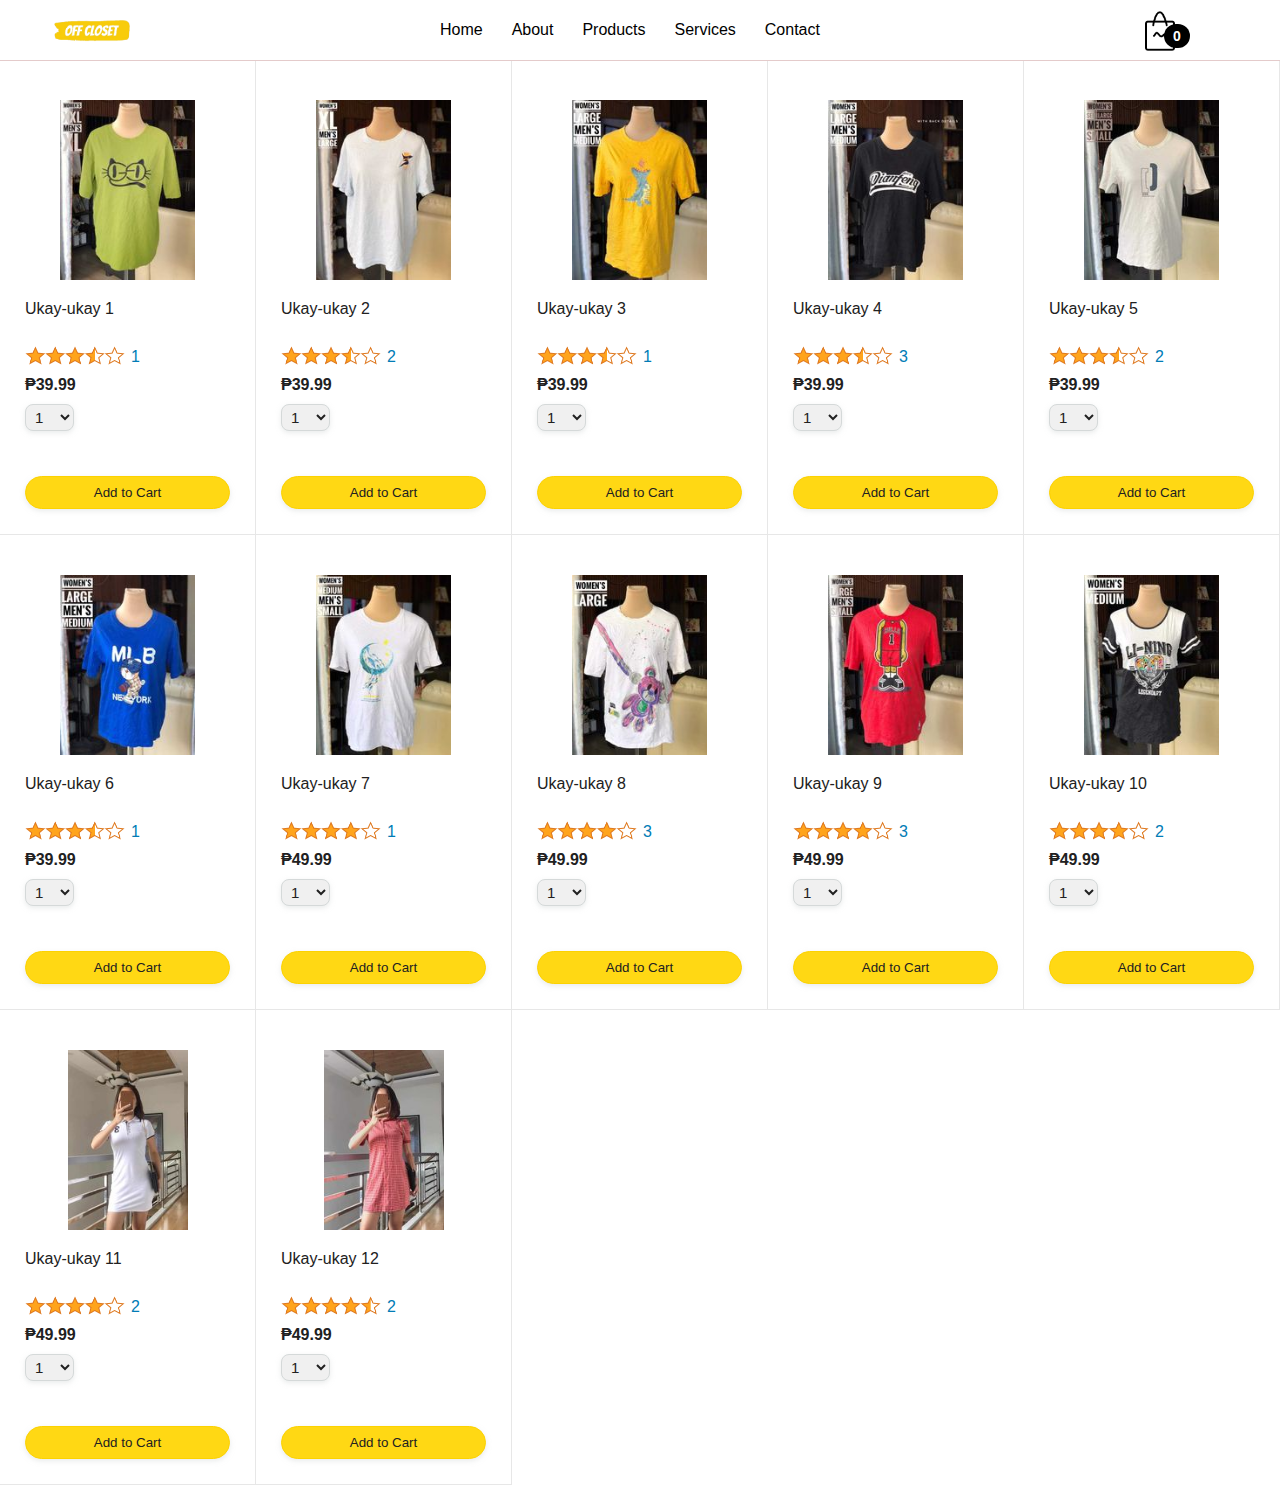
==== store.html @ b6148cd4 "PETA" ====
<!DOCTYPE html>
<html lang="en">
<head>

    <meta charset="UTF-8">
    <meta name="viewport" content="width=device-width, initial-scale=1.0">
    <title> Store Products </title>

    <link rel="stylesheet" href="styles/shared/general.css">
    <link rel="stylesheet" href="styles/shared/amazon-header.css">
    <link rel="stylesheet" href="styles/pages/amazon.css">

</head>
<body>
    
    <div class="amazon-header">
        <div class="amazon-header-left-section">
          <a href="index.html" class="header-link">
            <img class="amazon-logo"
              src="ukay/logo6.png">
            <img class="amazon-mobile-logo"
              src="ukay/logo6.png">
          </a>
        </div>
  
        <div class="amazon-header-middle-section">
          <p class="middle-section-text"> <a href="index.html"> Home </a> </p>
          <p class="middle-section-text"> <a href="about.html"> About </a> </p>
          <p class="middle-section-text"> Products </p> 
          <p class="middle-section-text"> <a href="services.html"> Services </a> </p>
          <p class="middle-section-text"> <a href="contact.html"> Contact </a> </p>
        </div>
  
        <div class="amazon-header-right-section">
  
          <a class="shopping-bag header-link" href="checkout.html">
            <img class="bag-icon" src="picFolder/iconBag.png">
            <div class="cart-quantity js-cart-quantity">0</div>
          </a>
  
        </div>
  
    </div>

    <div class="main">
        <div class="products-grid js-products-grid">
        </div>
    </div>

    <script type="module" src="scripts/amazon.js"></script>

</body>
</html>
---- styles/shared/general.css ----
body {
  font-family: Roboto, Arial;
  color: rgb(33, 33, 33);
  /* The <body> element has a default margin of 8px
     on all sides. This removes the default margins. */
  margin: 0;
}

/* <p> elements have a default margin on the top
   and bottom. This removes the default margins. */
p {
  margin: 0;
}

button {
  cursor: pointer;
}

select {
  cursor: pointer;
}

input, select, button {
  font-family: Roboto, Arial;
}

.button-primary {
  color: rgb(33, 33, 33);
  background-color: rgb(255, 216, 20);
  border: 1px solid rgb(252, 210, 0);
  border-radius: 8px;
  cursor: pointer;
  box-shadow: 0 2px 5px rgba(213, 217, 217, 0.5);
}

.button-primary:hover {
  background-color: rgb(247, 202, 0);
  border: 1px solid rgb(242, 194, 0);
}

.button-primary:active {
  background: rgb(255, 216, 20);
  border-color: rgb(252, 210, 0);
  box-shadow: none;
}

.button-secondary {
  color: rgb(33, 33, 33);
  background: white;
  border: 1px solid rgb(213, 217, 217);
  border-radius: 8px;
  cursor: pointer;
  box-shadow: 0 2px 5px rgba(213, 217, 217, 0.5);
}

.button-secondary:hover {
  background-color: rgb(247, 250, 250);
}

.button-secondary:active {
  background-color: rgb(237, 253, 255);
  box-shadow: none;
}

/* These styles will limit text to 2 lines. Anything
   beyond 2 lines will be replaced with "..."
   You can find this code by using an A.I. tool or by
   searching in Google.
   https://css-tricks.com/almanac/properties/l/line-clamp/ */
.limit-text-to-2-lines {
  display: -webkit-box;
  -webkit-line-clamp: 2;
  -webkit-box-orient: vertical;
  overflow: hidden;
}

.link-primary {
  color: rgb(1, 124, 182);
  cursor: pointer;
}

.link-primary:hover {
  color: rgb(196, 80, 0);
}

/* Styles for dropdown selectors. */
select {
  color: rgb(33, 33, 33);
  background-color: rgb(240, 240, 240);
  border: 1px solid rgb(213, 217, 217);
  border-radius: 8px;
  padding: 3px 5px;
  font-size: 15px;
  cursor: pointer;
  box-shadow: 0 2px 5px rgba(213, 217, 217, 0.5);
}

select:focus,
input:focus {
  outline: 2px solid rgb(255, 153, 0);
}
---- styles/shared/amazon-header.css ----
.amazon-header {
  background-color: white;
  color: black;
  padding-left: 15px;
  padding-right: 15px;

  display: flex;
  align-items: center;
  justify-content: space-between;

  border-bottom: 1px solid rgb(228, 203, 203);

  position: fixed;
  top: 0;
  left: 0;
  right: 0;
  height: 60px;
}

.amazon-header-left-section {
  width: 180px;
}

@media (max-width: 800px) {
  .amazon-header-left-section {
    width: unset;
  }
}

.header-link {
  display: inline-block;
  padding: 6px;
  border-radius: 2px;
  cursor: pointer;
  text-decoration: none;
  border: 1px solid rgba(0, 0, 0, 0);
}

.header-link:hover {
  border: 1px solid white;
}

.amazon-logo {
  width: 100px;
  margin-top: 5px;
  margin-left: 20px;
}

.amazon-mobile-logo {
  display: none;
}

@media (max-width: 575px) {
  .amazon-logo {
    display: none;
  }

  .amazon-mobile-logo {
    display: block;
    height: 35px;
    margin-top: 5px;
  }
}

.amazon-header-middle-section {
  flex: 1;
  max-width: 400px;
  display: flex;
  justify-content: space-between;
  align-items: center;
  text-decoration: black;
}


.middle-section-text {
  font-family: 'Metropolis-Regular', "Segoe UI", 
  Helvetica Neue, Helvetica, sans-serif;
  font-size: 16px;
  padding-right: 20px;
}

a {
  text-decoration: none;
  color: inherit;
}

a:hover {
  text-decoration: underline;
}

.amazon-header-right-section {
  width: 180px;
  flex-shrink: 0;
  display: flex;
  justify-content: space-evenly;
  align-items: center;
}

.contacts-img-container {
  width: 35px;
  margin-top: 10px;
  margin-right: 15px;
  cursor: pointer;
}

.contacts-icon {
  width: 100%;
}

.orders-link {
  color: white;
}

.returns-text {
  display: block;
  font-size: 13px;
}

.orders-text {
  display: block;
  font-size: 15px;
  font-weight: 700;
}

.shopping-bag {
  color: black;
  display: flex;
  align-items: center;
  position: relative;
  margin: 2px 40px 0 10px;
}

.bag-icon {
  width: 40px;
  cursor: pointer;
}

.cart-text {
  margin-top: 13px;
  font-size: 14px;
  font-weight: 700;
}

.cart-quantity {
  color: white;
  background-color: black;
  border-radius: 200px;
  font-size: 14px;
  font-weight: 600;
  padding: 4px 1px 4px 1px;

  position: absolute;
  top: 19px;
  left: 30px;
  
  width: 24px;
  text-align: center;
}
---- styles/pages/amazon.css ----
.main {
  margin-top: 60px;
}

.products-grid {
  display: grid;
  grid-template-columns: repeat(8, 1fr);
}

@media (max-width: 2000px) {
  .products-grid {
    grid-template-columns: repeat(7, 1fr);
  }
}


@media (max-width: 1600px) {
  .products-grid {
    grid-template-columns: repeat(6, 1fr);
  }
}

@media (max-width: 1300px) {
  .products-grid {
    grid-template-columns: repeat(5, 1fr);
  }
}

@media (max-width: 1000px) {
  .products-grid {
    grid-template-columns: repeat(4, 1fr);
  }
}

@media (max-width: 800px) {
  .products-grid {
    grid-template-columns: repeat(3, 1fr);
  }
}

@media (max-width: 575px) {
  .products-grid {
    grid-template-columns: repeat(2, 1fr);
  }
}

@media (max-width: 450px) {
  .products-grid {
    grid-template-columns: 1fr;
  }
}

.product-container {
  padding-top: 40px;
  padding-bottom: 25px;
  padding-left: 25px;
  padding-right: 25px;

  border-right: 1px solid rgb(231, 231, 231);
  border-bottom: 1px solid rgb(231, 231, 231);

  display: flex;
  flex-direction: column;
}

.product-image-container {
  display: flex;
  justify-content: center;
  align-items: center;

  height: 180px;
  margin-bottom: 20px;
}

.product-image {
  max-width: 100%;
  max-height: 100%;
}

.product-name {
  height: 40px;
  margin-bottom: 5px;
}

.product-rating-container {
  display: flex;
  align-items: center;
  margin-bottom: 10px;
}

.product-rating-stars {
  width: 100px;
  margin-right: 6px;
}

.product-rating-count {
  color: rgb(1, 124, 182);
  cursor: pointer;
  margin-top: 3px;
}

.product-price {
  font-weight: 700;
  margin-bottom: 10px;
}

.product-quantity-container {
  margin-bottom: 17px;
}

.product-spacer {
  flex: 1;
}

.added-to-cart {
  color: rgb(6, 125, 98);
  font-size: 16px;
  display: flex;
  align-items: center;
  margin-bottom: 8px;
  opacity: 0;
}

.added-to-cart img {
  height: 20px;
  margin-right: 5px;
}

.add-to-cart-button {
  width: 100%;
  padding: 8px;
  border-radius: 50px;
}
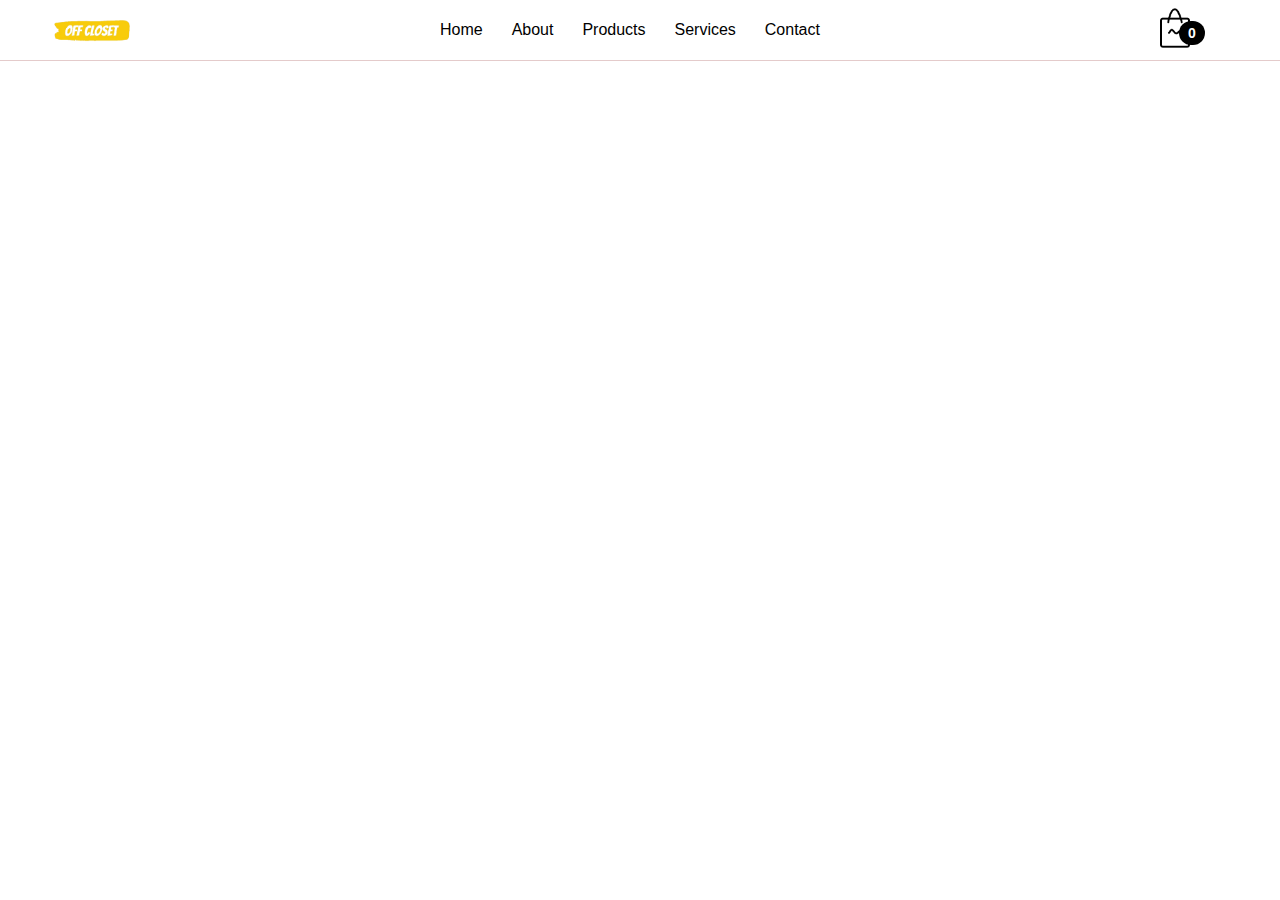
==== commit a3d9d292: "Add to cart" ====
--- a/store.html
+++ b/store.html
@@ -6,24 +6,25 @@
     <meta name="viewport" content="width=device-width, initial-scale=1.0">
     <title> Store Products </title>
 
+ 
     <link rel="stylesheet" href="styles/shared/general.css">
-    <link rel="stylesheet" href="styles/shared/amazon-header.css">
-    <link rel="stylesheet" href="styles/pages/amazon.css">
+    <link rel="stylesheet" href="styles/shared/headerss.css">
+    <link rel="stylesheet" href="styles/pages/headd.css">
 
 </head>
 <body>
     
-    <div class="amazon-header">
-        <div class="amazon-header-left-section">
+    <div class="main-header">
+        <div class="top-header-left-section">
           <a href="index.html" class="header-link">
-            <img class="amazon-logo"
+            <img class="uks-logo"
               src="ukay/logo6.png">
-            <img class="amazon-mobile-logo"
+            <img class="uks-mobile-logo"
               src="ukay/logo6.png">
           </a>
         </div>
   
-        <div class="amazon-header-middle-section">
+        <div class="mid-header-middle-section">
           <p class="middle-section-text"> <a href="index.html"> Home </a> </p>
           <p class="middle-section-text"> <a href="about.html"> About </a> </p>
           <p class="middle-section-text"> Products </p> 
@@ -31,7 +32,7 @@
           <p class="middle-section-text"> <a href="contact.html"> Contact </a> </p>
         </div>
   
-        <div class="amazon-header-right-section">
+        <div class="rayt-header-right-section">
   
           <a class="shopping-bag header-link" href="checkout.html">
             <img class="bag-icon" src="picFolder/iconBag.png">
@@ -47,7 +48,7 @@
         </div>
     </div>
 
-    <script type="module" src="scripts/amazon.js"></script>
+    <script type="module" src="scripts/store.js"> </script>
 
 </body>
 </html>--- a/styles/shared/headerss.css
+++ b/styles/shared/headerss.css
@@ -0,0 +1,155 @@
+.main-header {
+  background-color: white;
+  color: black;
+  padding-left: 15px;
+  padding-right: 15px;
+
+  display: flex;
+  align-items: center;
+  justify-content: space-between;
+
+  border-bottom: 1px solid rgb(228, 203, 203);
+
+  position: fixed;
+  top: 0;
+  left: 0;
+  right: 0;
+  height: 60px;
+}
+
+.top-header-left-section {
+  width: 180px;
+}
+
+@media (max-width: 800px) {
+  .amazon-header-left-section {
+    width: unset;
+  }
+}
+
+.header-link {
+  display: inline-block;
+  padding: 6px;
+  border-radius: 2px;
+  cursor: pointer;
+  text-decoration: none;
+  border: 1px solid rgba(0, 0, 0, 0);
+}
+
+.header-link:hover {
+  border: 1px solid white;
+}
+
+.uks-logo {
+  width: 100px;
+  margin-top: 5px;
+  margin-left: 20px;
+}
+
+.uks-mobile-logo {
+  display: none;
+}
+
+@media (max-width: 575px) {
+  .amazon-logo {
+    display: none;
+  }
+
+  .amazon-mobile-logo {
+    display: block;
+    height: 35px;
+    margin-top: 5px;
+  }
+}
+
+.mid-header-middle-section {
+  flex: 1;
+  max-width: 400px;
+  display: flex;
+  justify-content: space-between;
+  align-items: center;
+  text-decoration: black;
+}
+
+
+.middle-section-text {
+  font-family: 'Metropolis-Regular', "Segoe UI", 
+  Helvetica Neue, Helvetica, sans-serif;
+  font-size: 16px;
+  padding-right: 20px;
+}
+
+a {
+  text-decoration: none;
+  color: inherit;
+}
+
+a:hover {
+  text-decoration: underline;
+}
+
+.rayt-header-right-section {
+  width: 180px;
+  flex-shrink: 0;
+  display: flex;
+  justify-content: space-evenly;
+  align-items: center;
+}
+
+.contacts-img-container {
+  width: 35px;
+  margin-top: 10px;
+  margin-right: 15px;
+  cursor: pointer;
+}
+
+.contacts-icon {
+  width: 100%;
+}
+
+.orders-link {
+  color: white;
+}
+
+.returns-text {
+  display: block;
+  font-size: 13px;
+}
+
+.orders-text {
+  display: block;
+  font-size: 15px;
+  font-weight: 700;
+}
+
+.shopping-bag {
+  color: black;
+  position: relative;
+}
+
+.bag-icon {
+  width: 40px;
+  cursor: pointer;
+}
+
+.cart-text {
+  margin-top: 13px;
+  font-size: 14px;
+  font-weight: 700;
+}
+
+.cart-quantity {
+  color: white;
+  background-color: black;
+  border-radius: 200px;
+  font-size: 14px;
+  font-weight: 600;
+  padding: 4px 1px 4px 1px;
+
+  position: absolute;
+  top: 19px;
+  left: 30px;
+  
+  width: 24px;
+  text-align: center;
+}